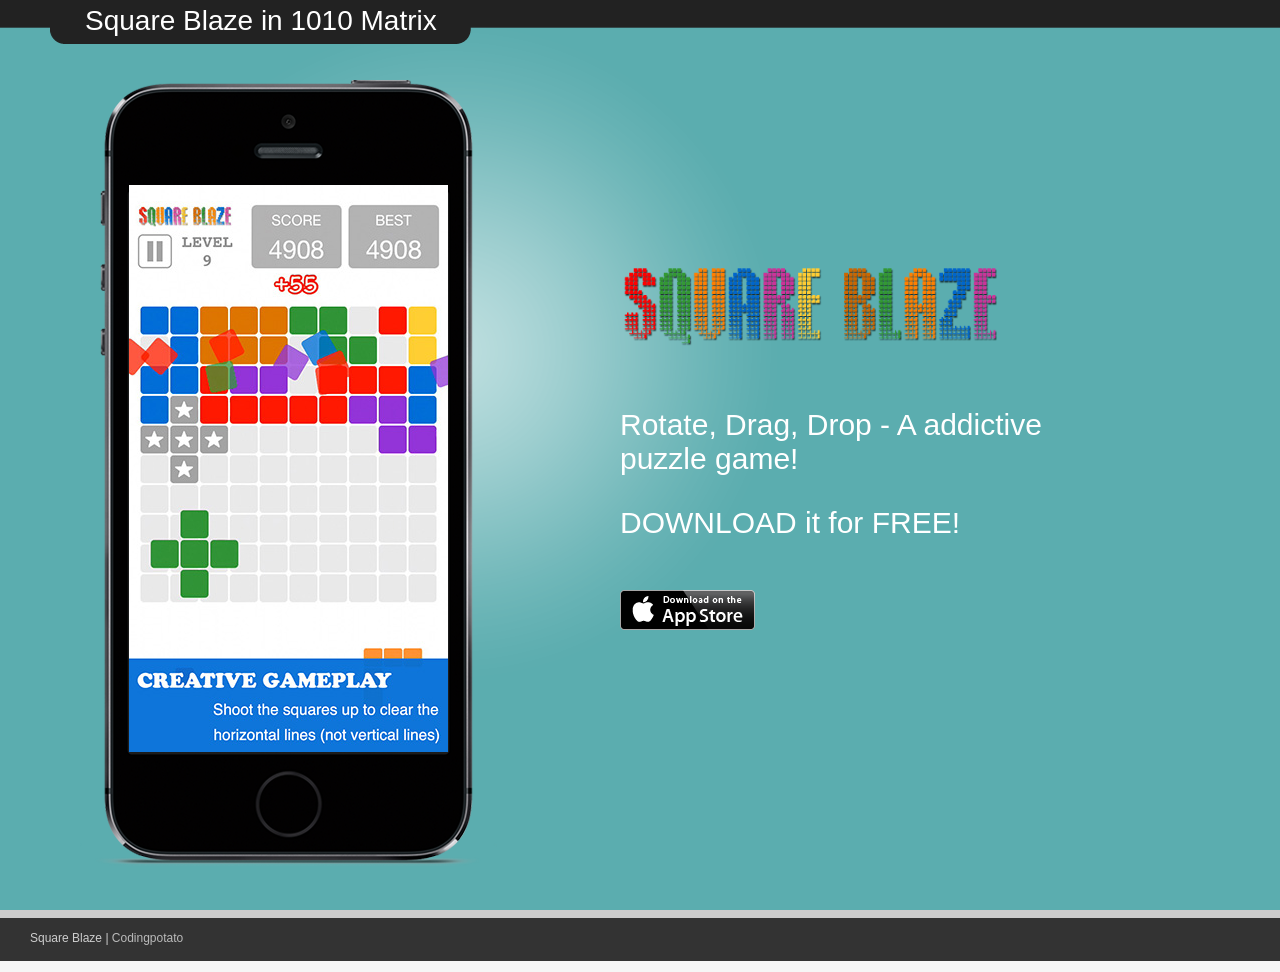
==== SquareBlaze/index.html @ faa6de28 "Change from 3Blox to SquareBlaze" ====
<!DOCTYPE HTML>
<html>
<head>
<title>Square Blaze</title>
<meta http-equiv="Content-Type" content="text/html; charset=utf-8" />
<link rel="stylesheet" href="assets/style.css" media="all" />
<!-- Scripts -->
<script type="text/javascript" src="assets/js/jquery-1.7.2.min.js"></script>
<script src="assets/js/jquery.bxSlider.min.js" type="text/javascript"></script>
<script src="assets/js/slider.settings.js" type="text/javascript"></script>
</head>
<body>
<div id="large-wrap">
  <div id="glow"></div>
  <div id="header">
    <div id="banner-text">Square Blaze in 1010 Matrix</div>
    <div id="banner-right-bg"></div>
    <div id="tagline"></div>
  </div>
  <div id="first-row">
    <div id="app-wrap">
      <div id="side-wrap">
        <div id="display-title">
            <img src="assets/Logo-ipad.png"/>
            <p>Rotate, Drag, Drop - A addictive puzzle game!</p>
            <p>DOWNLOAD it for FREE!</p>
        </div>
        
	<a href="https://itunes.apple.com/us/app/square-blaze-in-1010-matrix/id1023192377?ls=1&mt=8"><div id="appstore"></div></a>
      </div>
      <div id="iphone-wrap">
        <div id="iphone-slide">
          <div><img src="assets/iphone_slideshow/Screenshot_iphone6_1.jpg" /></div>
          <div><img src="assets/iphone_slideshow/Screenshot_iphone6_2.jpg" /></div>
          <div><img src="assets/iphone_slideshow/Screenshot_iphone6_3.jpg" /></div>
          <div><img src="assets/iphone_slideshow/Screenshot_iphone6_4.jpg" /></div>
          <div><img src="assets/iphone_slideshow/Screenshot_iphone6_5.jpg" /></div>
        </div>
      </div>
    </div>
  </div>
</div>
<!-- first_row_end -->
<div id="footer">
  <div id="minifoot">
    <div class="content-wrap">Square Blaze | <a href="mailto:codingpotato@gmail.com">Codingpotato</a></div>
  </div>
</div>
</body>
</html>
---- SquareBlaze/assets/style.css ----
@charset "utf-8";

body { 
    background: #f6f6f6 url(background.png) repeat-x;
    font-family: "Lucida Sans Unicode", "Lucida Grande", sans-serif;
    margin: 0 auto;
}

a {
    color: #bbb;
    text-decoration: none;
}

a:hover {
    color: #ddd;
    text-decoration: underline;
}

img {
    border: none;
}

#header {
    width: 100%;
    height: 50px;;
    margin: 0 auto;
}

#banner-text {
    background: url(banner_bg.png) no-repeat;
    height: 44px;
    color: #fff;
    font-size: 28px;
    float: left;
    padding: 5px 12px 0 35px;
    margin: 0 0 0 50px;
}

#banner-right-bg {
    background: url(banner_bg_right.png) no-repeat;
    height: 44px;
    width: 22px;
    float: left;
    margin-right: 10px;
}

#tagline {
    color: #eee;
    font-size: 13px;
    padding: 7px 0 0 10px;
}

#large-wrap {
    width: 100%;
    margin: 0 auto;
}

#glow {
    width: 930px;
    height: 930px;
    background: url(glow.png) no-repeat;
    z-index: -2;
    position: absolute;
}

#first-row {
    width:1200px;
    height: 830px;
}

#app-wrap {
    width: 100%;
    margin: 0 auto;
    color: #fff;
    font-size: 18px;
}

#display-title {
    font-size: 30px;
}

#display-title img {
    width: 380px;
    margin-bottom: 20px;
}

#iphone-wrap {
    width: 417px;
    height: 787px;
    background: url(iphone.png) no-repeat;
    margin: 30px 0 0 80px;
    padding: 105px 0 0 49px;
}

#iphone-wrap li {
    list-style-type:none;
}

#iphone-slide {
    width: 319px;
    height: 568px;
}

#side-wrap {
	width: 500px;
	float: right;
	margin: 180px 80px 0 0;
}

#appstore {
	width: 135px;
	height: 40px;
	float: left;
	margin: 20px 20px 0 0;
	background: url(app_store.png) no-repeat;
}

#appstore:hover {
	background-position: bottom;
	margin-top: 23px;
	cursor: pointer;
}

#footer {
	background: #444;
	border-top: solid 8px #ccc;
	padding: 0px 0 0px 0;
}

#minifoot {
	height: 30px;
	background: #333;
	padding: 13px 0 0 30px;
	font-size: 12px;
	color: #CECECE;
}
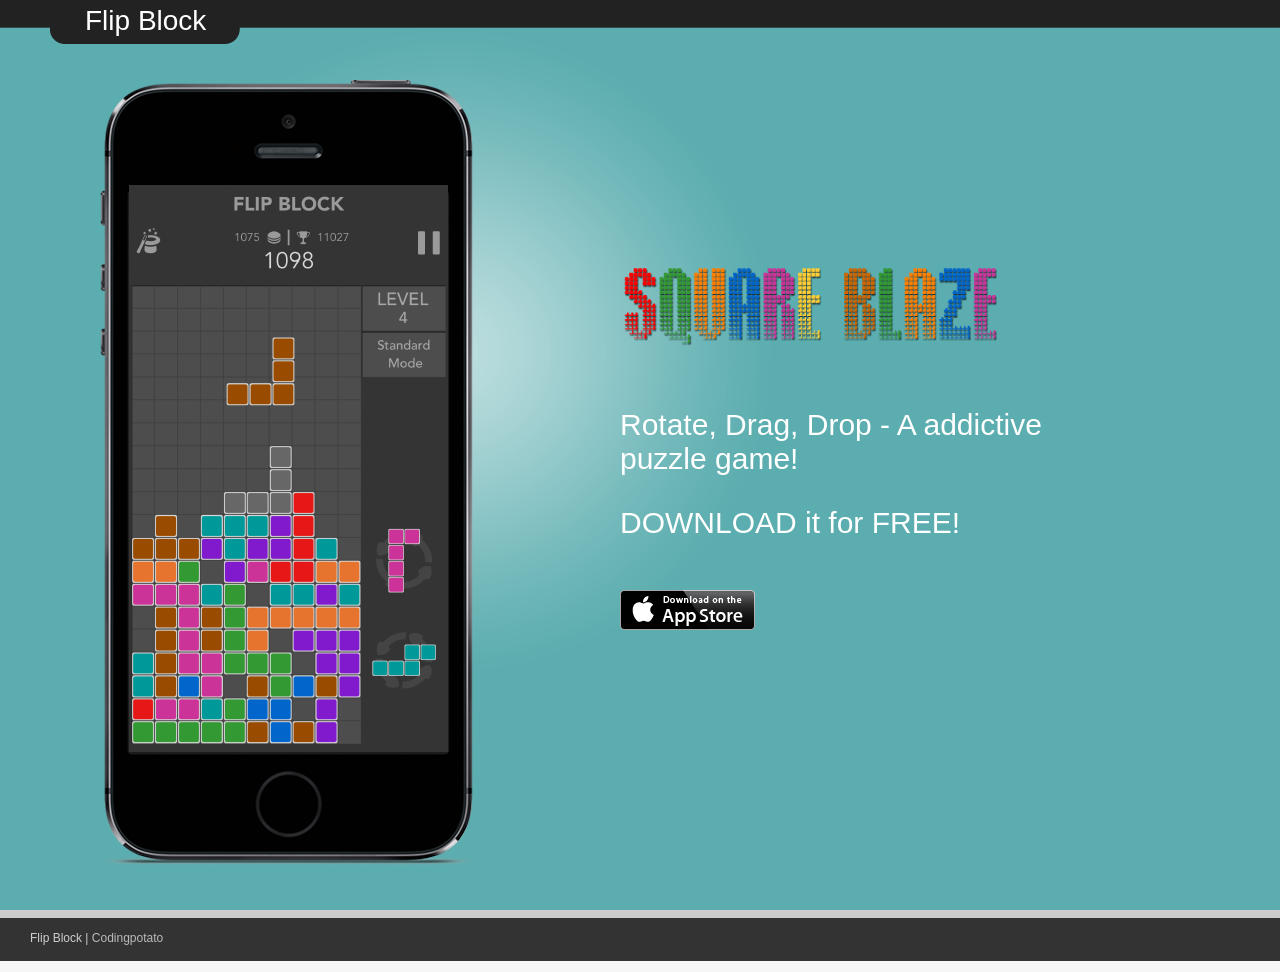
==== commit 41248c44: "Square Blaze change to Flip Block" ====
--- a/SquareBlaze/index.html
+++ b/SquareBlaze/index.html
@@ -1,7 +1,7 @@
 <!DOCTYPE HTML>
 <html>
 <head>
-<title>Square Blaze</title>
+<title>Flip Block</title>
 <meta http-equiv="Content-Type" content="text/html; charset=utf-8" />
 <link rel="stylesheet" href="assets/style.css" media="all" />
 <!-- Scripts -->
@@ -13,7 +13,7 @@
 <div id="large-wrap">
   <div id="glow"></div>
   <div id="header">
-    <div id="banner-text">Square Blaze in 1010 Matrix</div>
+    <div id="banner-text">Flip Block</div>
     <div id="banner-right-bg"></div>
     <div id="tagline"></div>
   </div>
@@ -30,11 +30,11 @@
       </div>
       <div id="iphone-wrap">
         <div id="iphone-slide">
-          <div><img src="assets/iphone_slideshow/Screenshot_iphone6_1.jpg" /></div>
-          <div><img src="assets/iphone_slideshow/Screenshot_iphone6_2.jpg" /></div>
-          <div><img src="assets/iphone_slideshow/Screenshot_iphone6_3.jpg" /></div>
-          <div><img src="assets/iphone_slideshow/Screenshot_iphone6_4.jpg" /></div>
-          <div><img src="assets/iphone_slideshow/Screenshot_iphone6_5.jpg" /></div>
+          <div><img src="assets/iphone_slideshow/Screenshot_iphone6_1.png" /></div>
+          <div><img src="assets/iphone_slideshow/Screenshot_iphone6_2.png" /></div>
+          <div><img src="assets/iphone_slideshow/Screenshot_iphone6_3.png" /></div>
+          <div><img src="assets/iphone_slideshow/Screenshot_iphone6_4.png" /></div>
+          <div><img src="assets/iphone_slideshow/Screenshot_iphone6_5.png" /></div>
         </div>
       </div>
     </div>
@@ -43,7 +43,7 @@
 <!-- first_row_end -->
 <div id="footer">
   <div id="minifoot">
-    <div class="content-wrap">Square Blaze | <a href="mailto:codingpotato@gmail.com">Codingpotato</a></div>
+    <div class="content-wrap">Flip Block | <a href="mailto:codingpotato@gmail.com">Codingpotato</a></div>
   </div>
 </div>
 </body>
